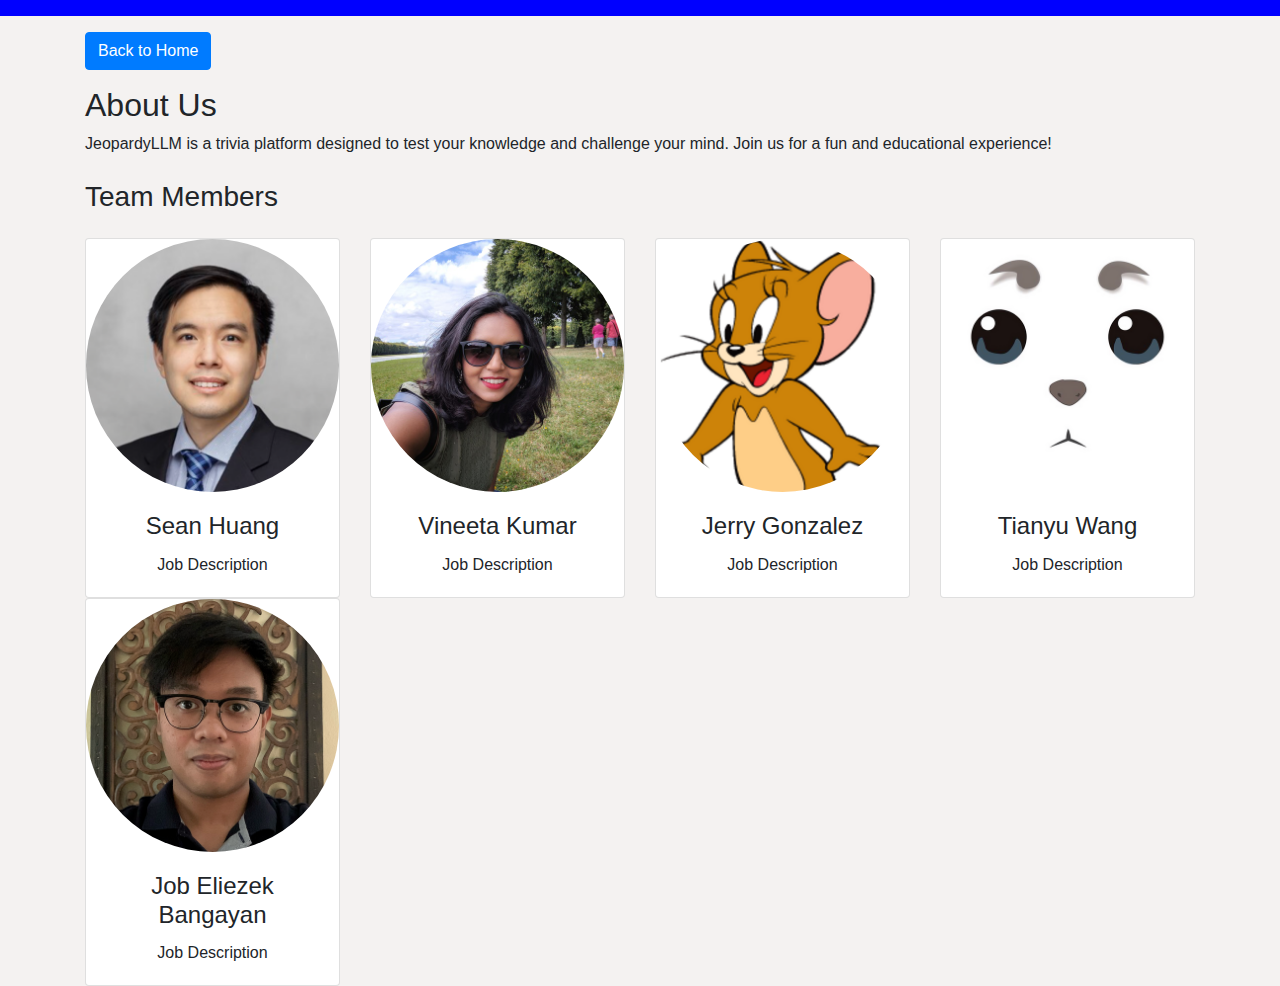
==== api/static/about.html @ ea2dfd7f "test1" ====
<!DOCTYPE html>
<html lang="en">
<head>
    <meta charset="utf-8">
    <meta name="viewport" content="width=device-width, initial-scale=1">
    <title>About - JeopardyLLM</title>
    <link rel="stylesheet" href="bootstrap-4.5.3-dist/css/bootstrap.min.css">
    <link rel="stylesheet" type="text/css" href="css/main.css">
</head>
<body>
    <!-- Navigation bar, similar to index.html -->
    <nav class="navbar navbar-expand-md">
        <!-- Navbar content -->
    </nav>

    <!-- Back to Home Button -->
    <div class="container my-3">
        <a href="index.html" class="btn btn-primary">Back to Home</a>
    </div>

    <!-- About Section Content -->
    <section class="container">
        <h2>About Us</h2>
        <p>JeopardyLLM is a trivia platform designed to test your knowledge and challenge your mind. Join us for a fun and educational experience!</p>

        <!-- Team Members Title -->
        <h3 class="my-4">Team Members</h3>

        <!-- Team Members -->
        <div class="row">
            <!-- Team Member 1 -->
            <div class="col-lg-3 col-md-4 col-sm-6">
                <div class="card text-center">
                    <img class="card-img-top rounded-circle" src="images/SeanHuang.png" alt="Card image">
                    <div class="card-body">
                        <h4 class="card-title">Sean Huang</h4>
                        <p class="card-text">Job Description</p>
                    </div>
                </div>
            </div>

            <!-- Team Member 2 -->
            <div class="col-lg-3 col-md-4 col-sm-6">
                <div class="card text-center">
                    <img class="card-img-top rounded-circle" src="images/VineetaKumar.jpg" alt="Card image">
                    <div class="card-body">
                        <h4 class="card-title">Vineeta Kumar</h4>
                        <p class="card-text">Job Description</p>
                    </div>
                </div>
            </div>

            <!-- Team Member 3 -->
            <div class="col-lg-3 col-md-4 col-sm-6">
                <div class="card text-center">
                    <img class="card-img-top rounded-circle" src="images/JerryGonzalez.png" alt="Card image">
                    <div class="card-body">
                        <h4 class="card-title">Jerry Gonzalez</h4>
                        <p class="card-text">Job Description</p>
                    </div>
                </div>
            </div>

            <!-- Team Member 4 -->
            <div class="col-lg-3 col-md-4 col-sm-6">
                <div class="card text-center">
                    <img class="card-img-top rounded-circle" src="images/TianyuWang.png" alt="Card image">
                    <div class="card-body">
                        <h4 class="card-title">Tianyu Wang</h4>
                        <p class="card-text">Job Description</p>
                    </div>
                </div>
            </div>

            <!-- Team Member 5 -->
            <div class="col-lg-3 col-md-4 col-sm-6">
                <div class="card text-center">
                    <img class="card-img-top rounded-circle" src="images/JobBangayan.png" alt="Card image">
                    <div class="card-body">
                        <h4 class="card-title">Job Eliezek Bangayan</h4>
                        <p class="card-text">Job Description</p>
                    </div>
                </div>
            </div>
        </div>
    </section>

    <script src="jquery-3.7.1.min.js"></script>
    <script src="bootstrap-4.5.3-dist/js/bootstrap.min.js"></script>
</body>
</html>
---- api/static/css/main.css ----
body {
    padding: 0;
    margin: 0;
    background: #F4F2F1;
}
.navbar {
    background:blue;
}
.nav-link,
.navbar-brand {
    color: #fff;
    cursor: pointer;
}
.nav-link {
    margin-right: 1em !important;
}
.nav-link:hover {
    color: #000;
}
.navbar-collapse {
    justify-content: flex-end;
}
.header {
    background-image: url('images/jl.jpg');
    background-size: cover;
    background-position: center;
    position: relative;
}
.overlay {
    position: absolute;
    min-height: 100%;
    min-width: 100%;
    left: 0;
    top: 0;
    background: rgba(0, 0, 0, 0.6);
}
.description {
	left: 50%;
	position: absolute;
	top: 45%;
	transform: translate(-50%, -55%);
	text-align: center;
}
.description h1 {
	color: #1D405C;
}
.description p {
	color: black;
	font-size: 1.3rem;
	line-height: 1.5;
}
.description button, input[type="submit"] {
    border:1px solid #1D405C;
    background:#1D405C;
    border-radius: 0;
    color:#fff;
}
.description button:hover {
	border:1px solid #fff;
    background:#fff;
    color:#000;
}
.features {
	margin: 4em auto;
	padding: 1em;
	position: relative;
}
.feature-title {
	color: #333;
	font-size: 1.3rem;
	font-weight: 700;
	margin-bottom: 20px;
	text-transform: uppercase;
}
.features img {
	-webkit-box-shadow: 1px 1px 4px rgba(0, 0, 0, 0.4);
	-moz-box-shadow: 1px 1px 4px rgba(0, 0, 0, 0.4);
	box-shadow: 1px 1px 4px rgba(0, 0, 0, 0.4);
	margin-bottom: 16px;
}
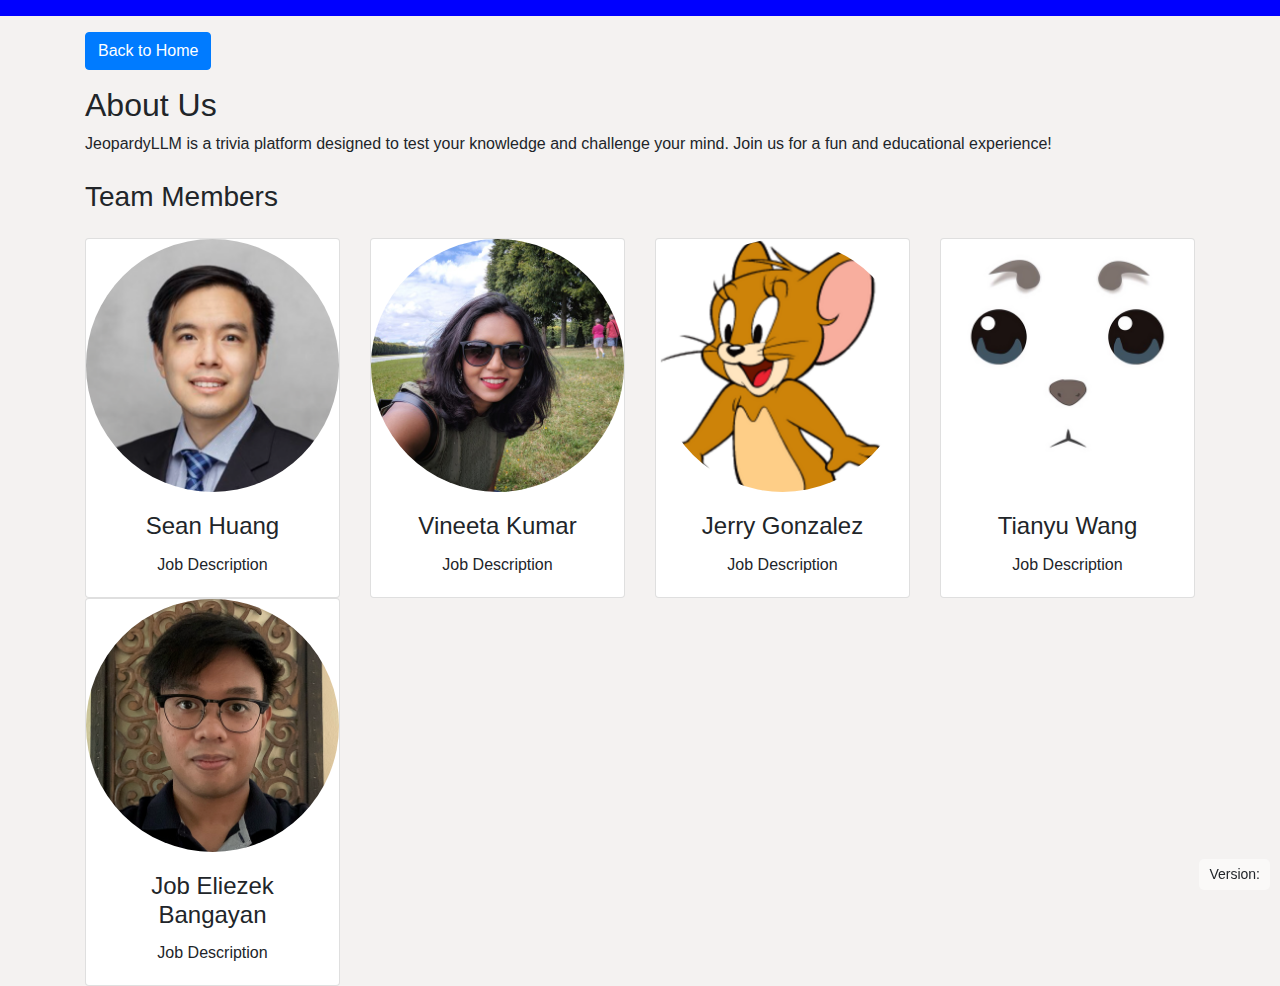
==== commit f6453c59: "what" ====
--- a/api/static/about.html
+++ b/api/static/about.html
@@ -85,6 +85,10 @@
         </div>
     </section>
 
+    <div id="version"
+        style="position: fixed; bottom: 10px; right: 10px; background-color: rgba(255,255,255,0.5); padding: 5px 10px; border-radius: 5px; font-size: 14px;">
+        Version: </div>
+
     <script src="jquery-3.7.1.min.js"></script>
     <script src="bootstrap-4.5.3-dist/js/bootstrap.min.js"></script>
 </body>
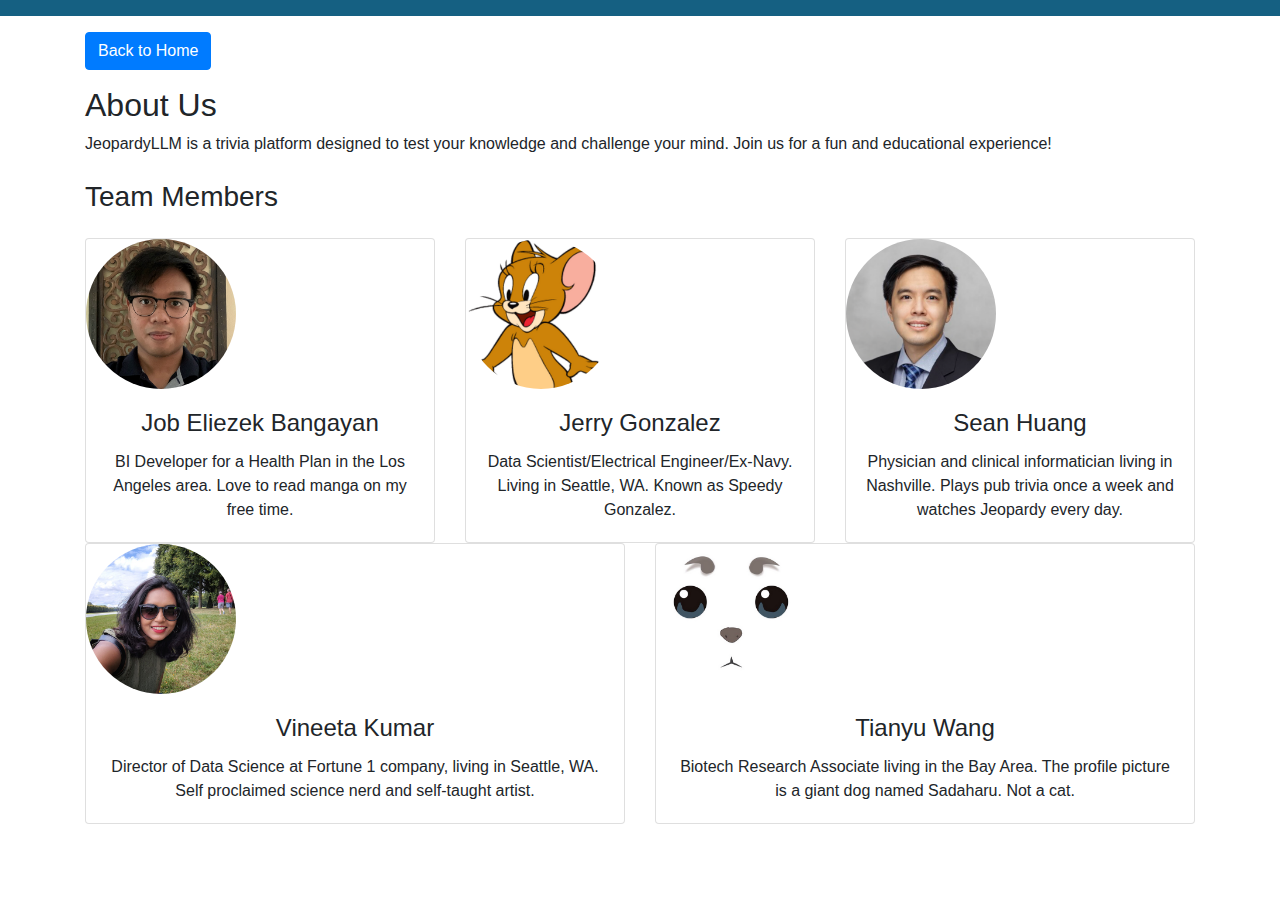
==== commit 2ae15645: "more" ====
--- a/api/static/about.html
+++ b/api/static/about.html
@@ -26,70 +26,69 @@
         <!-- Team Members Title -->
         <h3 class="my-4">Team Members</h3>
 
-        <!-- Team Members -->
+        <!-- Team Members Row 1 -->
         <div class="row">
             <!-- Team Member 1 -->
-            <div class="col-lg-3 col-md-4 col-sm-6">
+            <div class="col-lg-4 col-md-4 col-sm-6">
+                <div class="card text-center">
+                    <img class="card-img-top rounded-circle" src="images/JobBangayan.png" alt="Card image">
+                    <div class="card-body">
+                        <h4 class="card-title">Job Eliezek Bangayan</h4>
+                        <p class="card-text">BI Developer for a Health Plan in the Los Angeles area. Love to read manga on my free time.</p>
+                    </div>
+                </div>
+            </div>
+            
+            <!-- Team Member 2 -->
+            <div class="col-lg-4 col-md-4 col-sm-6">
+                <div class="card text-center">
+                    <img class="card-img-top rounded-circle" src="images/JerryGonzalez.png" alt="Card image">
+                    <div class="card-body">
+                        <h4 class="card-title">Jerry Gonzalez</h4>
+                        <p class="card-text">Data Scientist/Electrical Engineer/Ex-Navy. Living in Seattle, WA. Known as Speedy Gonzalez.</p>
+                    </div>
+                </div>
+            </div>
+            
+            <!-- Team Member 3 -->
+            <div class="col-lg-4 col-md-4 col-sm-6">
                 <div class="card text-center">
                     <img class="card-img-top rounded-circle" src="images/SeanHuang.png" alt="Card image">
                     <div class="card-body">
                         <h4 class="card-title">Sean Huang</h4>
-                        <p class="card-text">Job Description</p>
+                        <p class="card-text">Physician and clinical informatician living in Nashville. Plays pub trivia once a week and watches Jeopardy every day.</p>
                     </div>
                 </div>
             </div>
+        </div>
 
-            <!-- Team Member 2 -->
-            <div class="col-lg-3 col-md-4 col-sm-6">
+        <!-- Team Members Row 2 -->
+        <div class="row">
+            <!-- Team Member 4 -->
+            <div class="col-lg-6 col-md-6 col-sm-12">
                 <div class="card text-center">
                     <img class="card-img-top rounded-circle" src="images/VineetaKumar.jpg" alt="Card image">
                     <div class="card-body">
                         <h4 class="card-title">Vineeta Kumar</h4>
-                        <p class="card-text">Job Description</p>
-                    </div>
-                </div>
-            </div>
-
-            <!-- Team Member 3 -->
-            <div class="col-lg-3 col-md-4 col-sm-6">
-                <div class="card text-center">
-                    <img class="card-img-top rounded-circle" src="images/JerryGonzalez.png" alt="Card image">
-                    <div class="card-body">
-                        <h4 class="card-title">Jerry Gonzalez</h4>
-                        <p class="card-text">Job Description</p>
-                    </div>
-                </div>
-            </div>
-
-            <!-- Team Member 4 -->
-            <div class="col-lg-3 col-md-4 col-sm-6">
-                <div class="card text-center">
-                    <img class="card-img-top rounded-circle" src="images/TianyuWang.png" alt="Card image">
-                    <div class="card-body">
-                        <h4 class="card-title">Tianyu Wang</h4>
-                        <p class="card-text">Job Description</p>
+                        <p class="card-text">Director of Data Science at Fortune 1 company, living in Seattle, WA. Self proclaimed science nerd and self-taught artist.</p>
                     </div>
                 </div>
             </div>
 
             <!-- Team Member 5 -->
-            <div class="col-lg-3 col-md-4 col-sm-6">
+            <div class="col-lg-6 col-md-6 col-sm-12">
                 <div class="card text-center">
-                    <img class="card-img-top rounded-circle" src="images/JobBangayan.png" alt="Card image">
+                    <img class="card-img-top rounded-circle" src="images/TianyuWang.png" alt="Card image">
                     <div class="card-body">
-                        <h4 class="card-title">Job Eliezek Bangayan</h4>
-                        <p class="card-text">Job Description</p>
+                        <h4 class="card-title">Tianyu Wang</h4>
+                        <p class="card-text">Biotech Research Associate living in the Bay Area. The profile picture is a giant dog named Sadaharu. Not a cat.</p>
                     </div>
                 </div>
             </div>
         </div>
     </section>
 
-    <div id="version"
-        style="position: fixed; bottom: 10px; right: 10px; background-color: rgba(255,255,255,0.5); padding: 5px 10px; border-radius: 5px; font-size: 14px;">
-        Version: </div>
-
     <script src="jquery-3.7.1.min.js"></script>
     <script src="bootstrap-4.5.3-dist/js/bootstrap.min.js"></script>
 </body>
-</html>
+</html>--- a/api/static/css/main.css
+++ b/api/static/css/main.css
@@ -1,10 +1,10 @@
 body {
     padding: 0;
     margin: 0;
-    background: #F4F2F1;
+    background: #FFFFFF;
 }
 .navbar {
-    background:blue;
+    background: #156082;
 }
 .nav-link,
 .navbar-brand {
@@ -21,10 +21,13 @@
     justify-content: flex-end;
 }
 .header {
-    background-image: url('images/jl.jpg');
+    background-image: url('images/header.jpg');
     background-size: cover;
     background-position: center;
     position: relative;
+}
+.page-header {
+    height: 10vh; /* 75% of the viewport height */
 }
 .overlay {
     position: absolute;
@@ -35,46 +38,161 @@
     background: rgba(0, 0, 0, 0.6);
 }
 .description {
-	left: 50%;
-	position: absolute;
-	top: 45%;
-	transform: translate(-50%, -55%);
-	text-align: center;
+    left: 50%;
+    position: absolute;
+    top: 45%;
+    transform: translate(-50%, -55%);
+    text-align: center;
+    margin-top: 0px; /* Adjusted top margin */
 }
 .description h1 {
-	color: #1D405C;
+    color: #1D405C;
+    font-family: 'Helvetica', sans-serif;
+    font-size: 2rem; /* Default font size for larger screens */
 }
 .description p {
-	color: black;
-	font-size: 1.3rem;
-	line-height: 1.5;
+    color: black;
+    font-size: 1.3rem;
+    line-height: 1.5;
+    font-family: 'Helvetica', sans-serif;
 }
 .description button, input[type="submit"] {
-    border:1px solid #1D405C;
-    background:#1D405C;
+    border: 1px solid #1D405C;
+    background: #156082;
     border-radius: 0;
-    color:#fff;
+    color: #fff;
 }
 .description button:hover {
-	border:1px solid #fff;
-    background:#fff;
-    color:#000;
+    border: 1px solid #fff;
+    background: #fff;
+    color: #000;
 }
 .features {
-	margin: 4em auto;
-	padding: 1em;
-	position: relative;
+    margin: 1em auto;
+    padding: 1em;
+    position: relative;
 }
 .feature-title {
-	color: #333;
-	font-size: 1.3rem;
-	font-weight: 700;
-	margin-bottom: 20px;
-	text-transform: uppercase;
+    color: #156082;
+    font-size: 1.3rem;
+    font-weight: 700;
+    margin-bottom: 20px;
+    margin-top: 20px;
+    text-transform: uppercase;
 }
 .features img {
-	-webkit-box-shadow: 1px 1px 4px rgba(0, 0, 0, 0.4);
-	-moz-box-shadow: 1px 1px 4px rgba(0, 0, 0, 0.4);
-	box-shadow: 1px 1px 4px rgba(0, 0, 0, 0.4);
-	margin-bottom: 16px;
+    -webkit-box-shadow: 1px 1px 4px rgba(0, 0, 0, 0.4);
+    -moz-box-shadow: 1px 1px 4px rgba(0, 0, 0, 0.4);
+    box-shadow: 1px 1px 4px rgba(0, 0, 0, 0.4);
+    margin-bottom: 16px;
+}
+
+.description-title {
+    color: #156082;
+    font-family: 'Helvetica', sans-serif;
+    font-weight: 700;
+    font-size: 2rem; /* Default font size for larger screens */
+    margin-top: 10px; /* Adjust the value as needed */
+}
+
+.smaller-text {
+    color: #1D405C;
+    font-family: 'Helvetica', sans-serif;
+    font-size: 0.6em; /* Adjust the value as needed */
+}
+
+.description-text {
+    color: black;
+    font-size: 1.3rem;
+    line-height: 1.5;
+    font-family: 'Helvetica', sans-serif;
+    margin-top: 10px; /* Adjust the value as needed */
+}
+
+.fixed-size-paragraph {
+    max-width: 500px; /* Adjust the max-width as needed */
+    font-family: Helvetica, sans-serif; /* Example font family */
+    font-size: 1.5rem; /* Example font size */
+    text-align: left; /* Aligns text to the left */
+    margin-bottom: 80px;
+    line-height: 1.5; /* Increased line spacing for better readability */
+    padding: 10px; /* Padding around the text */
+}
+
+.read-me-section {
+    margin-top: 50px; /* Adjust the value as needed */
+    margin-bottom: 20px; /* Adjusted bottom margin for smaller screens */
+    width: 100%; /* Ensure full width */
+}
+
+.input-section {
+    margin-top: 80px; /* Adjust top margin to position correctly below Read Me */
+    width: 100%; /* Ensure full width */
+}
+
+.form-group .form-control {
+    background-color: #d1d1d1; /* Light blue background */
+    color: black;
+    border-color: #ced4da; /* Blue border */
+}
+
+.btn-outline-secondary {
+    border-color: #156082; /* Same as submit button */
+    background-color: #156082; /* Same as submit button */
+    color: #fff; /* White text */
+}
+
+.btn-outline-secondary:hover {
+    border-color: #fff; /* White border on hover */
+    background-color: #fff; /* White background on hover */
+    color: #156082; /* Blue text on hover */
+}
+
+.card-img-top {
+    width: 150px; /* Adjust the width as needed */
+    height: 150px; /* Adjust the height as needed */
+    object-fit: cover; /* Ensures the image covers the area without stretching */
+    border-radius: 50%; /* Keeps the image round */
+}
+
+/* Responsive adjustments for smaller screens */
+@media (max-width: 768px) {
+    .description-title {
+        font-size: 1.2rem; /* Smaller font size for smaller screens */
+    }
+
+    .description-text {
+        font-size: 1rem; /* Smaller font size for smaller screens */
+    }
+
+    .fixed-size-paragraph {
+        font-size: 1rem; /* Adjusted font size for smaller screens */
+        max-width: 100%; /* Adjusted max-width for smaller screens */
+        margin-bottom: 30px; /* Adjusted bottom margin for smaller screens */
+        padding: 10px; /* Adjusted padding for smaller screens */
+    }
+
+    .read-me-section {
+        margin-top: 30px; /* Adjusted top margin for smaller screens */
+        margin-bottom: 20px; /* Adjusted bottom margin for smaller screens */
+    }
+
+    .input-section {
+        margin-top: 20px; /* Adjusted top margin for smaller screens */
+    }
+
+    .features, .container {
+        margin: 1em auto; /* Reduced margin for smaller screens */
+        padding: 0; /* Reduced padding for smaller screens */
+    }
+
+    .description {
+        margin-top: 50px; /* Reduced top margin for smaller screens */
+    }
+}
+
+@media (min-width: 768px) { /* Adjusts the layout for medium to large screens */
+    .col-lg-4.col-md-4.col-sm-12 {
+        margin-right: 50px; /* Adjust the value as needed */
+    }
 }